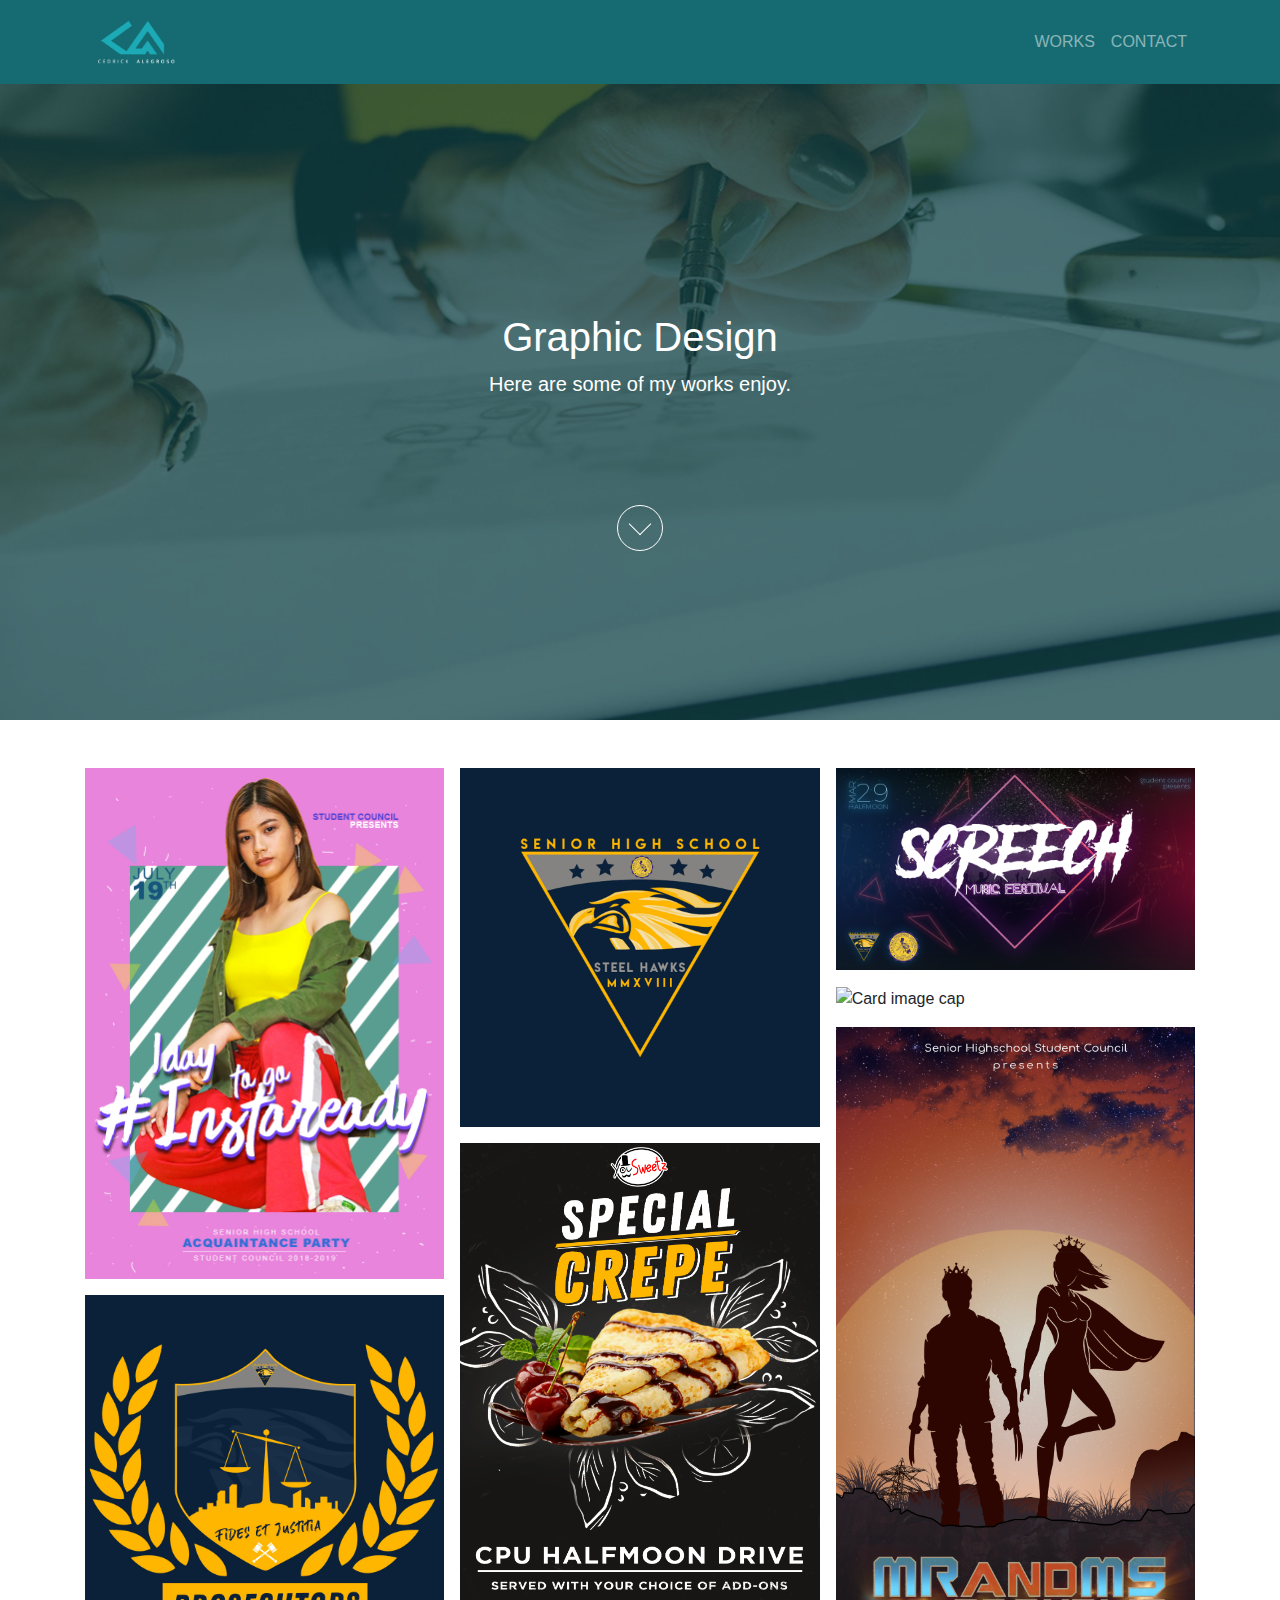
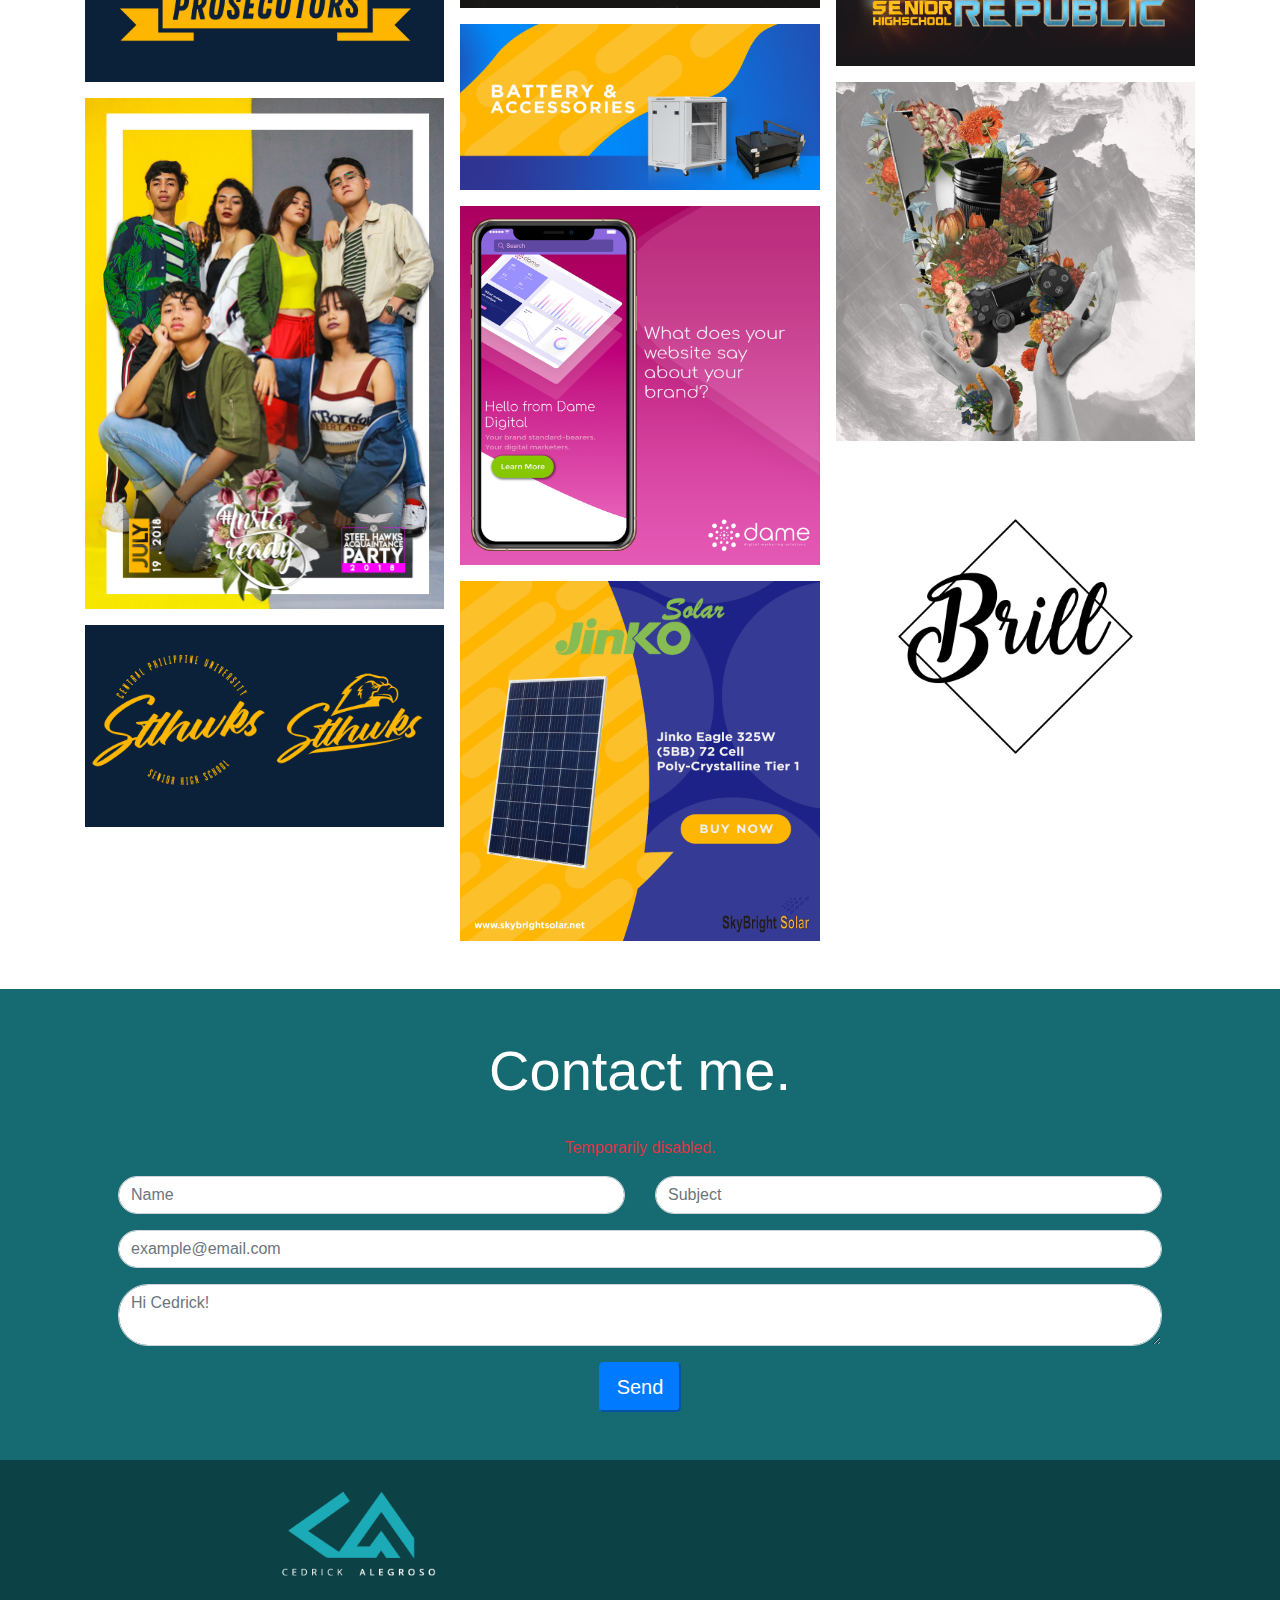
==== graphicdesign.html @ 07e360fe "+ subpages" ====
<!DOCTYPE HTML>

<html>

<head>
  <meta http-equiv="Content-Type" content="text/html; charset=UTF-8" />
  <meta name="viewport" content="width=device-width, initial-scale=1.0">
    <title>Itsdancedrick</title>
    
    <!--- Bootstrap -->
    <link rel="stylesheet" href="https://stackpath.bootstrapcdn.com/bootstrap/4.3.1/css/bootstrap.min.css" integrity="sha384-ggOyR0iXCbMQv3Xipma34MD+dH/1fQ784/j6cY/iJTQUOhcWr7x9JvoRxT2MZw1T" crossorigin="anonymous">

    <!--- custom styling -->
    <link rel="stylesheet" href="./style.css" >

    <!--- custom styling -->
    <link rel="stylesheet" href="./navbar.css" >

    <link rel="stylesheet" href="https://use.fontawesome.com/releases/v5.8.1/css/all.css" integrity="sha384-50oBUHEmvpQ+1lW4y57PTFmhCaXp0ML5d60M1M7uH2+nqUivzIebhndOJK28anvf" crossorigin="anonymous">
</head>

<body>

	
	<div id="masthead-graphic">

         <!-- Navigation -->
  <nav class="navbar navbar-expand-lg navbar-dark fixed-top " id="mainNav">
        <div class="container">
          <a class="navbar-brand js-scroll-trigger" href="./index.html"><img  id="brand" src="./logo.png"/></a>
          <button class="navbar-toggler navbar-toggler-right" type="button" data-toggle="collapse" data-target="#navbarResponsive" aria-controls="navbarResponsive" aria-expanded="false" aria-label="Toggle navigation">
            Menu
            <i class="fas fa-bars"></i>
          </button>
          <div class="collapse navbar-collapse" id="navbarResponsive">
            <ul class="navbar-nav text-uppercase ml-auto">
              <li class="nav-item">
                <a class="nav-link js-scroll-trigger" href="#works">Works</a>
              </li>
              <li class="nav-item">
                <a class="nav-link js-scroll-trigger" href="#contact">Contact</a>
              </li>
         
            </ul>
          </div>
        </div>
      </nav>

          
            <div class="container h-100">
                    <div  id="masthead-text" class="row h-100 align-items-center text-white p-5">
                       <div class="col-md-12 text-center">
                  <h1 class="font-weight-light"><h1> Graphic Design </h1>
                  <p class="lead minimal" > 
                      
                     Here are some of my works enjoy. 

                    </p>

                    <section id="section02" class="demo">
                       
                        <a  class="js-scroll-trigger" href="#works"><span></span></a>
                      </section>

                      </div>
                   </div>
                </div>
               </div>
            </div>          
                  

    </div>

<section id="works">


    <div class="container mt-5 mb-5">
 <!-- Grid row -->
 <div class="row">

      
      </div>
      <!-- Grid row -->
      
      <!-- Grid row -->
      <div class="gallery" id="gallery">
      
        <!-- Grid column -->
        <div class="mb-3 pics animation all 2">
          <img class="img-fluid" src="./images/horizontal1.jpg" alt="Card image cap">
        </div>
        <!-- Grid column -->
      
        <!-- Grid column -->
        <div class="mb-3 pics animation all 1">
          <img class="img-fluid" src="./images/vertical1.jpg" alt="Card image cap">
        </div>
        <!-- Grid column -->
      
        <!-- Grid column -->
        <div class="mb-3 pics animation all 1">
          <img class="img-fluid" src="./images/horizontal2.jpg" alt="Card image cap">
        </div>
        <!-- Grid column -->
      
        <!-- Grid column -->
        <div class="mb-3 pics animation all 2">
          <img class="img-fluid" src="./images/vertical2.png" alt="Card image cap">
        </div>
        <!-- Grid column -->
      
        <!-- Grid column -->
        <div class="mb-3 pics animation all 2">
          <img class="img-fluid"src="./images/vertical3.jpg"  alt="Card image cap">
        </div>
        <!-- Grid column -->
      
        <!-- Grid column -->
        <div class="mb-3 pics animation all 1">
          <img class="img-fluid" src="./images/horizontal3.png" alt="Card image cap">
        </div>
        <!-- Grid column -->

          <!-- Grid column -->
          <div class="mb-3 pics animation all 1">
                <img class="img-fluid" src="./images/vertical4.png" alt="Card image cap">
              </div>
              <!-- Grid column -->
      

              
          <!-- Grid column -->
          <div class="mb-3 pics animation all 1">
                <img class="img-fluid" src="./images/horizontal5.png" alt="Card image cap">
              </div>
              <!-- Grid column -->

               <!-- Grid column -->
          <div class="mb-3 pics animation all 1">
                <img class="img-fluid" src="./images/square1.png" alt="Card image cap">
              </div>
              <!-- Grid column -->

                 <!-- Grid column -->
          <div class="mb-3 pics animation all 1">
                <img class="img-fluid" src="./images/vertical6.png" alt="Card image cap">
              </div>
              <!-- Grid column -->

                    <!-- Grid column -->
          <div class="mb-3 pics animation all 1">
                <img class="img-fluid" src="./images/vertical7.png" alt="Card image cap">
              </div>
              <!-- Grid column -->

                      <!-- Grid column -->
          <div class="mb-3 pics animation all 1">
                <img class="img-fluid" src="./images/horizontal6.png" alt="Card image cap">
              </div>
              <!-- Grid column -->

                            <!-- Grid column -->
          <div class="mb-3 pics animation all 1">
                <img class="img-fluid" src="./images/horizontal7.jpg" alt="Card image cap">
              </div>
              <!-- Grid column -->

                              <!-- Grid column -->
          <div class="mb-3 pics animation all 1">
                <img class="img-fluid" src="./images/square2.png" alt="Card image cap">
              </div>
              <!-- Grid column -->



      </div>
      <!-- Grid row -->
	

    </div>
</section>


    
<section id="contact">
        <div class="container">
          <div class="row">
            <div class="col-md-12 p-5">
              <h1 class="display-4 text-center text-white"> Contact me. </h1>
              <br />
              <p class="text-danger text-center"> Temporarily disabled. </p>
            
              <form>
                
                  <div class="row">
                      <div class="col-md-6">
                          <div class="form-group">
                              <input type="text" class="form-control" placeholder="Name">
                              </div>
                      </div>
                      <div class="col-md-6">
                          <div class="form-group">
                              <input type="text" class="form-control" placeholder="Subject">
                              </div>
                        </div>
                    </div>
      
                    <div class="row">
                        <div class="col-md-12">
                            <div class="form-group">
                                <input type="email" class="form-control" placeholder="example@email.com">
                                </div>
                          </div>
                    </div>
      
                    <div class="row">
                        <div class="col-md-12">
                            <div class="form-group">
                                <textarea type="text" class="form-control" placeholder="Hi Cedrick!"></textarea>
                                </div>
                          </div>
                    </div>
      
                    <div class="row ">
                      <div class="col-md-12 text-center">
                          <button class="btn-lg btn-primary"> Send </button>
                      </div>
                      
                    </div>
              
              </form>
            </div>
          </div>
        </div>
      </section>
        
         
          <section id="footer">
           
             <div class="container text-center p-3">
                <div class="row">
               <div class="col-md-6">
                <img src="./logo.png" style="width:200px" />
               </div>
               <div class="col-md-6">
      
                  <div class="container h-100">
                      <div class="row h-100 align-items-center">
                          <div class="col-md-12 text-center mt-3">
                              <ul>
                                 
                                  <li> <i class="fab fa-facebook"></i></li>
                                 
                                  <li> <i class="fab fa-linkedin"></i></li>
                                  <li> <i class="fab fa-twitter"></i></li>
                                  <li> <i class="fab fa-github"></i></li>
                                </ul>
                      </div>
                      </div>
                  </div>
                  </div>
                </div>
      
                 
              
                 </div>
               
             </div>
           </div>
        </section>
 
        

</body>



  <!-- Bootstrap core JavaScript -->
  <script src="https://blackrockdigital.github.io/startbootstrap-agency/vendor/jquery/jquery.min.js"></script>
  <script src="https://blackrockdigital.github.io/startbootstrap-agency/vendor/bootstrap/js/bootstrap.bundle.min.js"></script>

  <!-- Plugin JavaScript -->
  <script src="https://blackrockdigital.github.io/startbootstrap-agency/vendor/jquery-easing/jquery.easing.min.js"></script>



  <!-- Custom scripts for this template -->
  <script src="https://blackrockdigital.github.io/startbootstrap-agency/js/agency.min.js"></script>

</html>
---- style.css ----
html, body {
    width: 100vw;
    overflow-x: hidden;
}
#masthead
{
    height: 100vh;
    background-image:url('./bg.png');
    background-size: cover;
    background-repeat: no-repeat;
}

#masthead-graphic
{
    height: 80vh;
    background-image:url('./bggraphic.png');
    background-size: cover;
    background-repeat: no-repeat;
}

#masthead-webdev
{
    height: 80vh;
    background-image:url('./bgwebdev.png');
    background-size: cover;
    background-repeat: no-repeat;
}


.graphic-image
{
    width: 100%;
}

.skill-box{
    background-color: #F7F7F7;
    height: 50vh;
    -webkit-transition: all 0.5s ease;
    -moz-transition: all 0.5s ease;
    -o-transition: all 0.5s ease;
    transition: all 0.5s ease;
}

.hidden-text {
    display: none;
    color:black;
}

.hidden-text:hover {
    display: block;
}

#box0:hover {
    -webkit-transition: all 0.5s ease;
    -moz-transition: all 0.5s ease;
    -o-transition: all 0.5s ease;
    transition: all 0.5s ease;
    background-image:url('./webdev.png');
  color: white;
  
}

#box0:hover .hidden-text{
    -webkit-transition: all 0.5s ease;
    -moz-transition: all 0.5s ease;
    -o-transition: all 0.5s ease;
    transition: all 0.5s ease;
  display: block;
  color:white;
  text-decoration: none;
}

#box1:hover{
    -webkit-transition: all 0.5s ease;
    -moz-transition: all 0.5s ease;
    -o-transition: all 0.5s ease;
    transition: all 0.5s ease;
    background-image:url('./graphic.png');
  color: white;
}

#box1:hover .hidden-text{
    -webkit-transition: all 0.5s ease;
    -moz-transition: all 0.5s ease;
    -o-transition: all 0.5s ease;
    transition: all 0.5s ease;
  display: block;
  color:white;
  text-decoration: none;
}

#box2:hover{
    -webkit-transition: all 0.5s ease;
    -moz-transition: all 0.5s ease;
    -o-transition: all 0.5s ease;
    transition: all 0.5s ease;
    background-image:url('./film.png');
    color: white;
}
  
#box3:hover{
    -webkit-transition: all 0.5s ease;
    -moz-transition: all 0.5s ease;
    -o-transition: all 0.5s ease;
    transition: all 0.5s ease;
    background-image:url('./game.png');
    color: white;
}
  


#brand
{
    width: 100px;
}

.lead-sm
{
    font-size: 1rem;
    font-weight: 300;
}

#skills {
    background-color: #F7F7F7;
}

#myskills {
    background-color: #F7F7F7;
}

#brands ul li {
  display: inline;
  text-decoration: none;
  list-style-type: none;
}

.worked-brands li img{
    -webkit-transition: all 0.5s ease;
    -moz-transition: all 0.5s ease;
    -o-transition: all 0.5s ease;
    transition: all 0.5s ease;
    width: 100px;
    -webkit-filter: grayscale(100%); /* Safari 6.0 - 9.0 */
    filter: grayscale(100%);
}

.worked-brands li img:hover{
    -webkit-transition: all 0.5s ease;
    -moz-transition: all 0.5s ease;
    -o-transition: all 0.5s ease;
    transition: all 0.5s ease;
    width: 100px;
    -webkit-filter: grayscale(0%); /* Safari 6.0 - 9.0 */
    filter: grayscale(0%);
}

.carousel-content {
    color:black;
    display:flex;
    align-items:center;
}

#text-carousel {
  width: 100%;
  height: auto;
  padding: 50px;
}

#contact {
    background-color: #166b72;
}

#footer  {
    height: 100%;
    background-color: #0c4145;
}


#footer  ul li  {
    text-decoration: none;
    list-style-type: none;
    display: inline;
}

#footer  ul li i  {
  color: white;
  font-size: 40px;
  margin: 10px;
}

.longheadline
{
    font-optical-sizing: 1.0rem !important;
    font-weight: 300 !important;
}

.form-control
{
    border-radius: 30px 30px 30px 30px;
}

.toollang li
{
 display: inline;
 text-decoration: none;
 list-style-type: none;
}


.toollang li img
{
    -webkit-transition: all 0.5s ease;
    -moz-transition: all 0.5s ease;
    -o-transition: all 0.5s ease;
    transition: all 0.5s ease;
    width: 50px;
    -webkit-filter: grayscale(100%); /* Safari 6.0 - 9.0 */
    filter: grayscale(100%);

}

.toollang li img:hover
{
    -webkit-transition: all 0.5s ease;
    -moz-transition: all 0.5s ease;
    -o-transition: all 0.5s ease;
    transition: all 0.5s ease;
    -webkit-filter: grayscale(0%); /* Safari 6.0 - 9.0 */
    filter: grayscale(0%);

}

#section02 a {
    padding-top: 60px;
  }
  #section02 a span {
    position: absolute;
    top: 200px;
    left: 50%;
    width: 46px;
    height: 46px;
    margin-left: -23px;
    border: 1px solid #fff;
    border-radius: 100%;
    box-sizing: border-box;
  }
  #section02 a span::after {
    position: absolute;
    top: 50%;
    left: 50%;
    content: '';
    width: 16px;
    height: 16px;
    margin: -12px 0 0 -8px;
    border-left: 1px solid #fff;
    border-bottom: 1px solid #fff;
    -webkit-transform: rotate(-45deg);
    transform: rotate(-45deg);
    box-sizing: border-box;
  }

  
  .gallery {
    -webkit-column-count: 3;
    -moz-column-count: 3;
    column-count: 3;
    -webkit-column-width: 33%;
    -moz-column-width: 33%;
    column-width: 33%; }
    .gallery .pics {
    -webkit-transition: all 350ms ease;
    transition: all 350ms ease; }
    .gallery .animation {
    -webkit-transform: scale(1);
    -ms-transform: scale(1);
    transform: scale(1); }
    
    @media (max-width: 450px) {
    .gallery {
    -webkit-column-count: 1;
    -moz-column-count: 1;
    column-count: 1;
    -webkit-column-width: 100%;
    -moz-column-width: 100%;
    column-width: 100%;
    }
    }
    
    @media (max-width: 400px) {
    .btn.filter {
    padding-left: 1.1rem;
    padding-right: 1.1rem;
    }
    }
  
/* 
  ##Device = Most of the Smartphones Mobiles (Portrait)
  ##Screen = B/w 320px to 479px
*/

@media (min-width: 320px) and (max-width: 480px) {

    #skills{
        height: 120vh;
    }
  #box0{
      height: 30vh;
  }

  #box1{
    height: 30vh;
}


#box2{
    height: 30vh;
}


#box3{
    height: 30vh;
}

  
#carouselContent p {
    font-size: 1rem;
}

.worked-brands {
    margin-left: -50px;
}
  
    
}
---- navbar.css ----
.navbar
{
    background-color: #166b72;
}
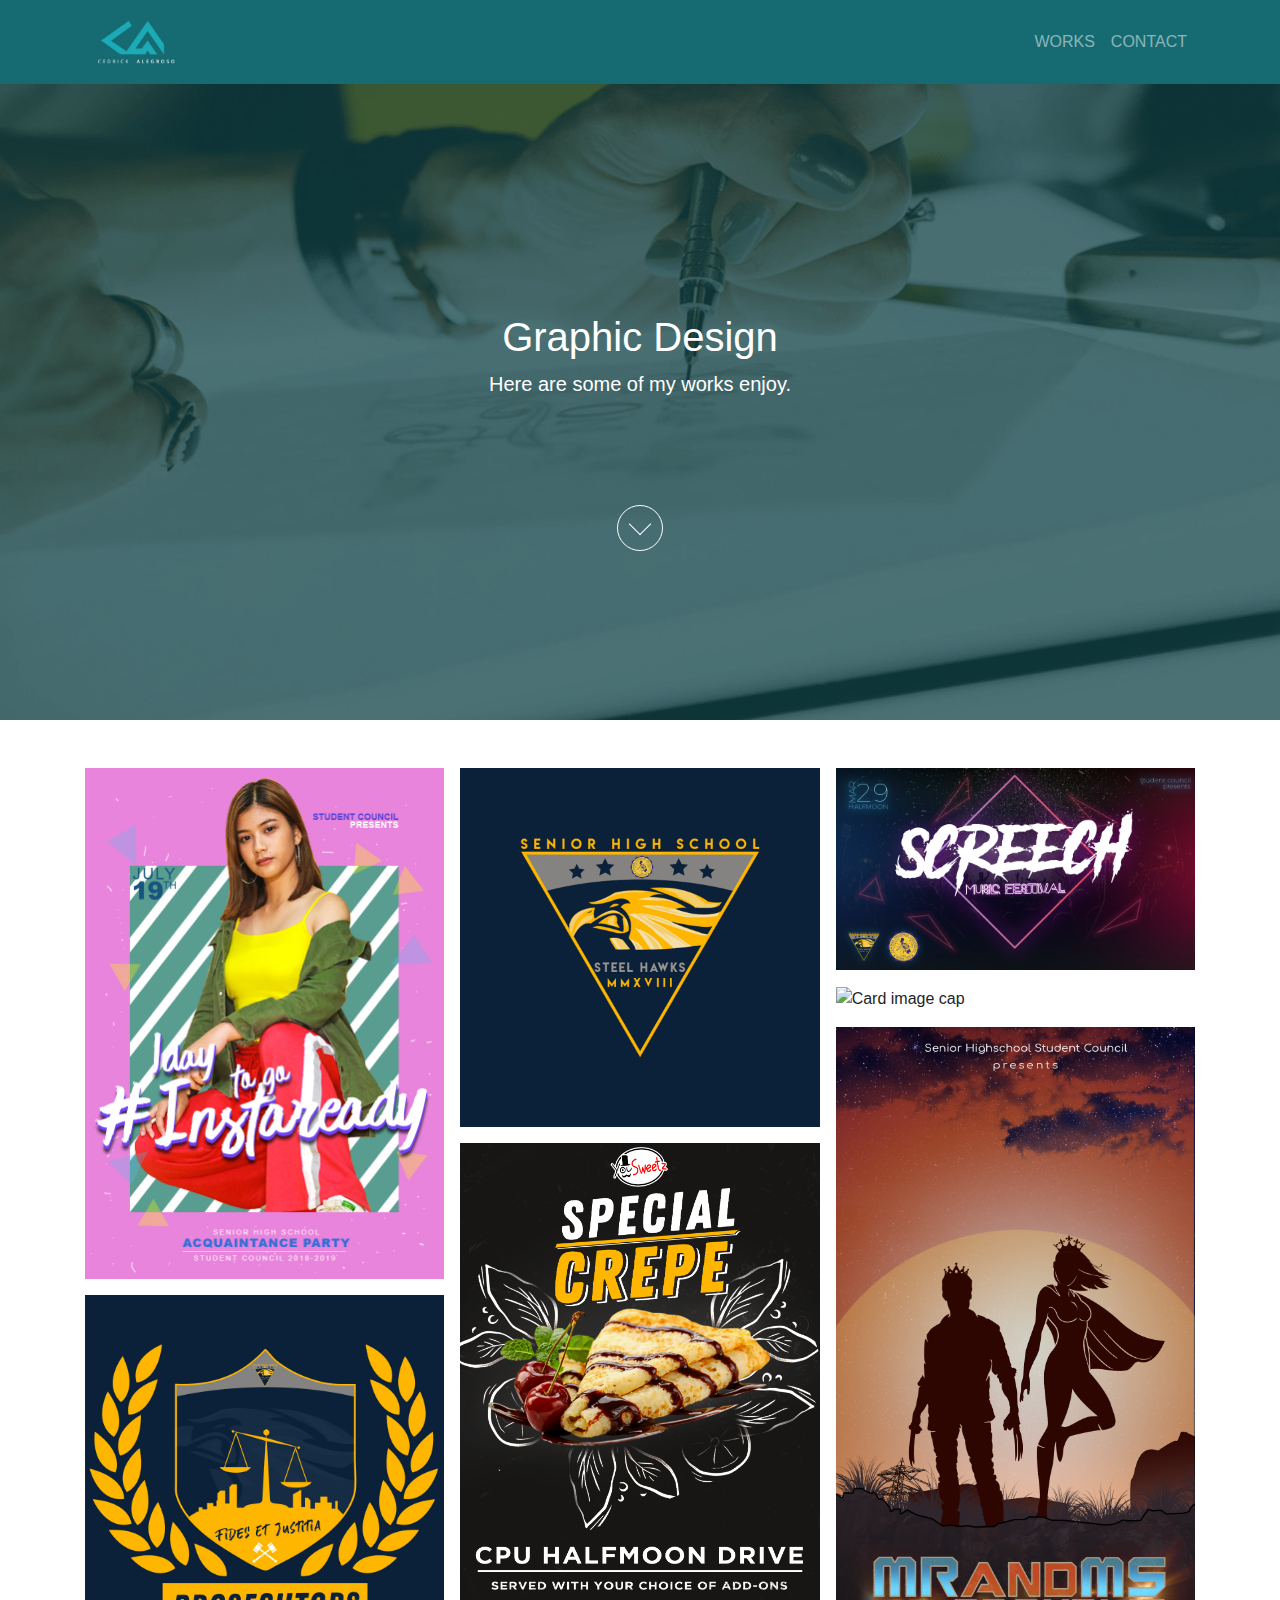
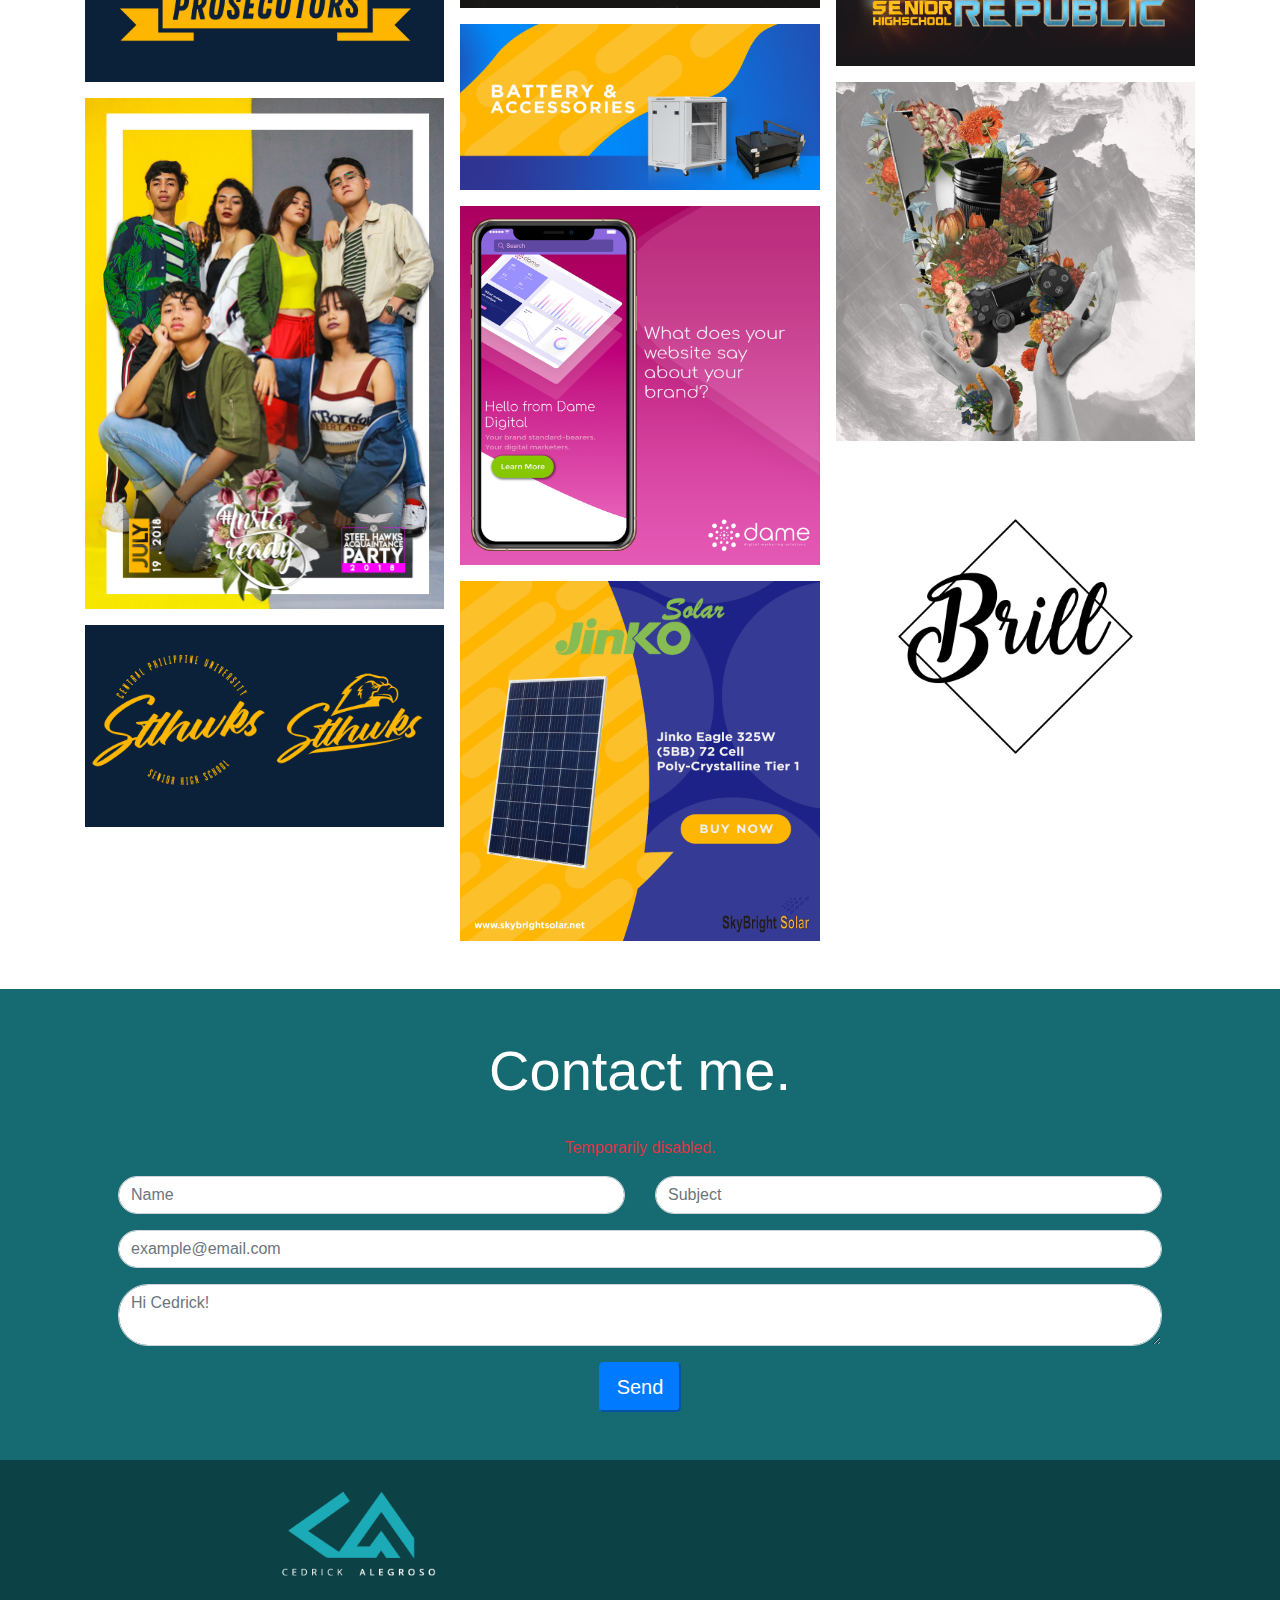
==== commit 77044f31: "+ social accounts" ====
--- a/graphicdesign.html
+++ b/graphicdesign.html
@@ -17,6 +17,12 @@
     <link rel="stylesheet" href="./navbar.css" >
 
     <link rel="stylesheet" href="https://use.fontawesome.com/releases/v5.8.1/css/all.css" integrity="sha384-50oBUHEmvpQ+1lW4y57PTFmhCaXp0ML5d60M1M7uH2+nqUivzIebhndOJK28anvf" crossorigin="anonymous">
+
+    
+    <link rel="shortcut icon" type="image/png" href="./logo.png"/>
+<link rel="shortcut icon" type="image/png" href="./logo.png"/>
+
+
 </head>
 
 <body>
@@ -72,6 +78,7 @@
     </div>
 
 <section id="works">
+  
 
 
     <div class="container mt-5 mb-5">
--- a/style.css
+++ b/style.css
@@ -127,6 +127,10 @@
 #myskills {
     background-color: #F7F7F7;
 }
+
+#peoplesay {
+    height: 50vh;
+  }
 
 #brands ul li {
   display: inline;
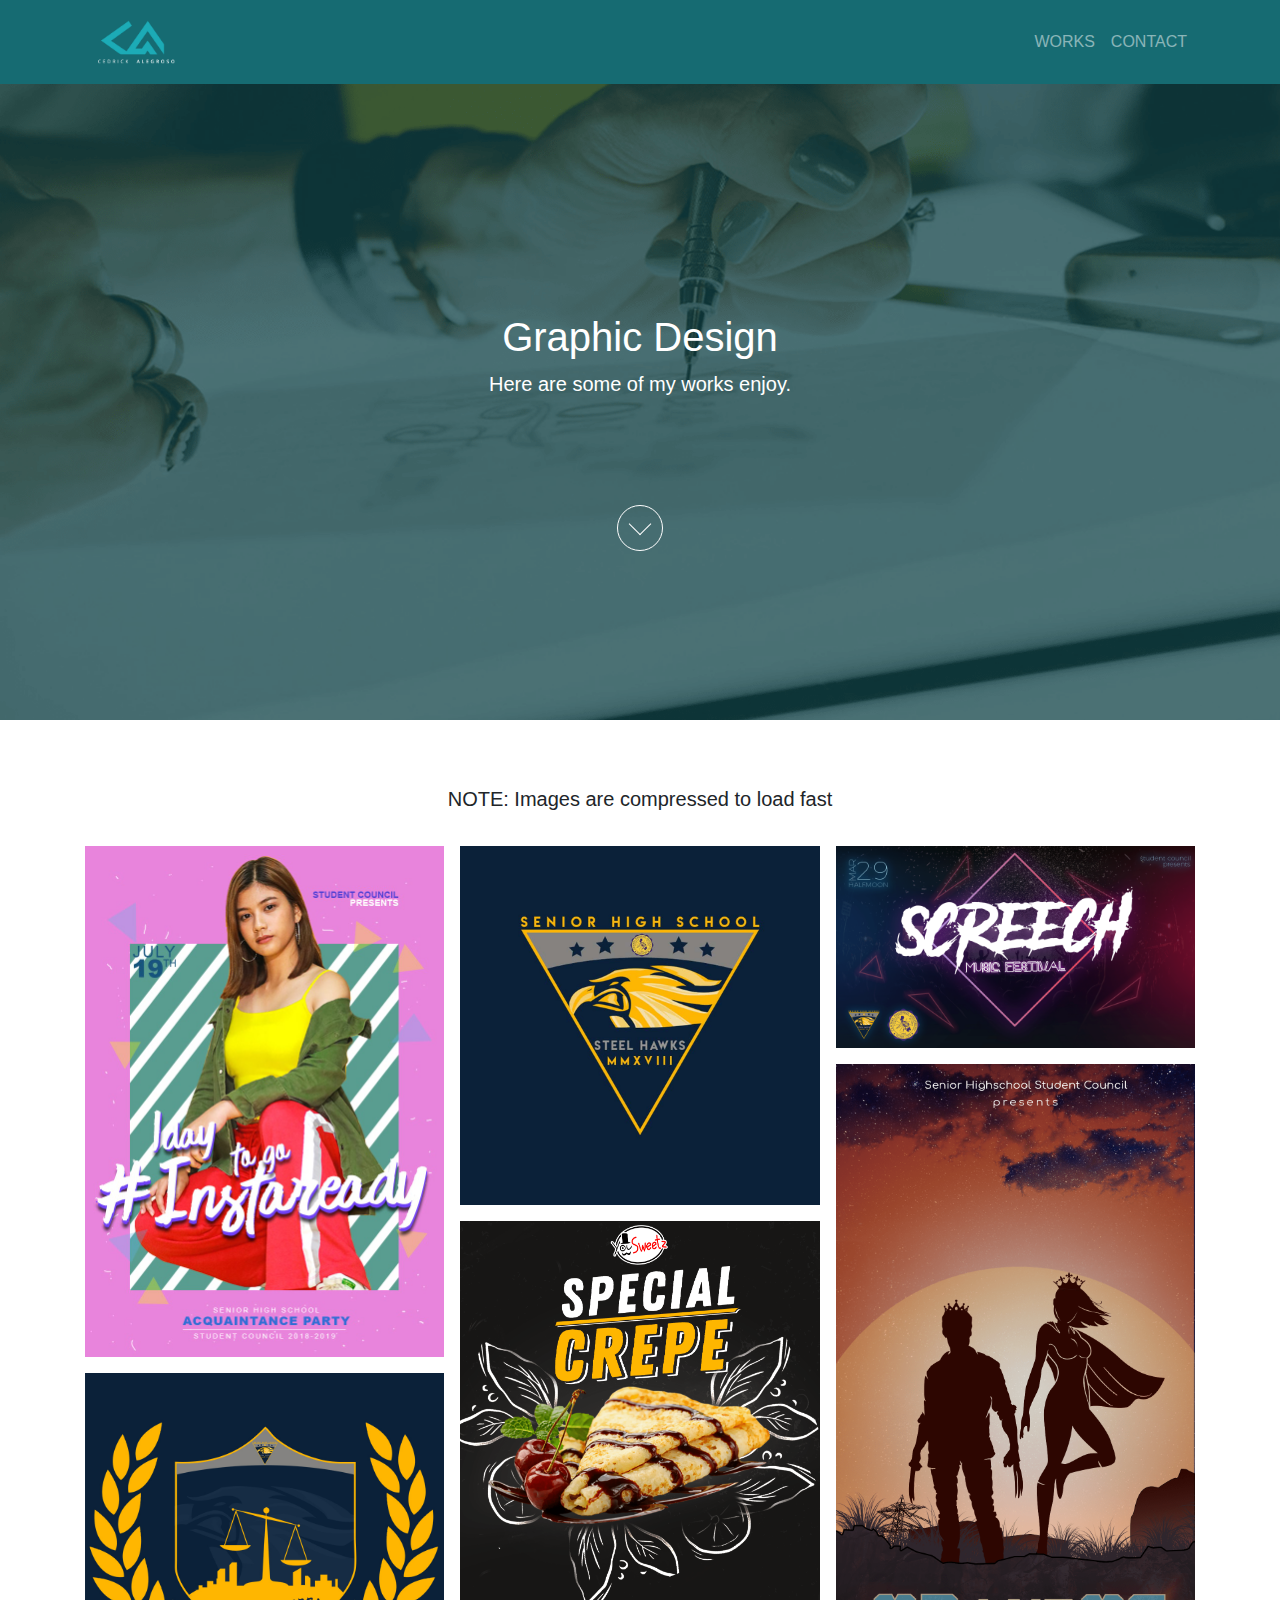
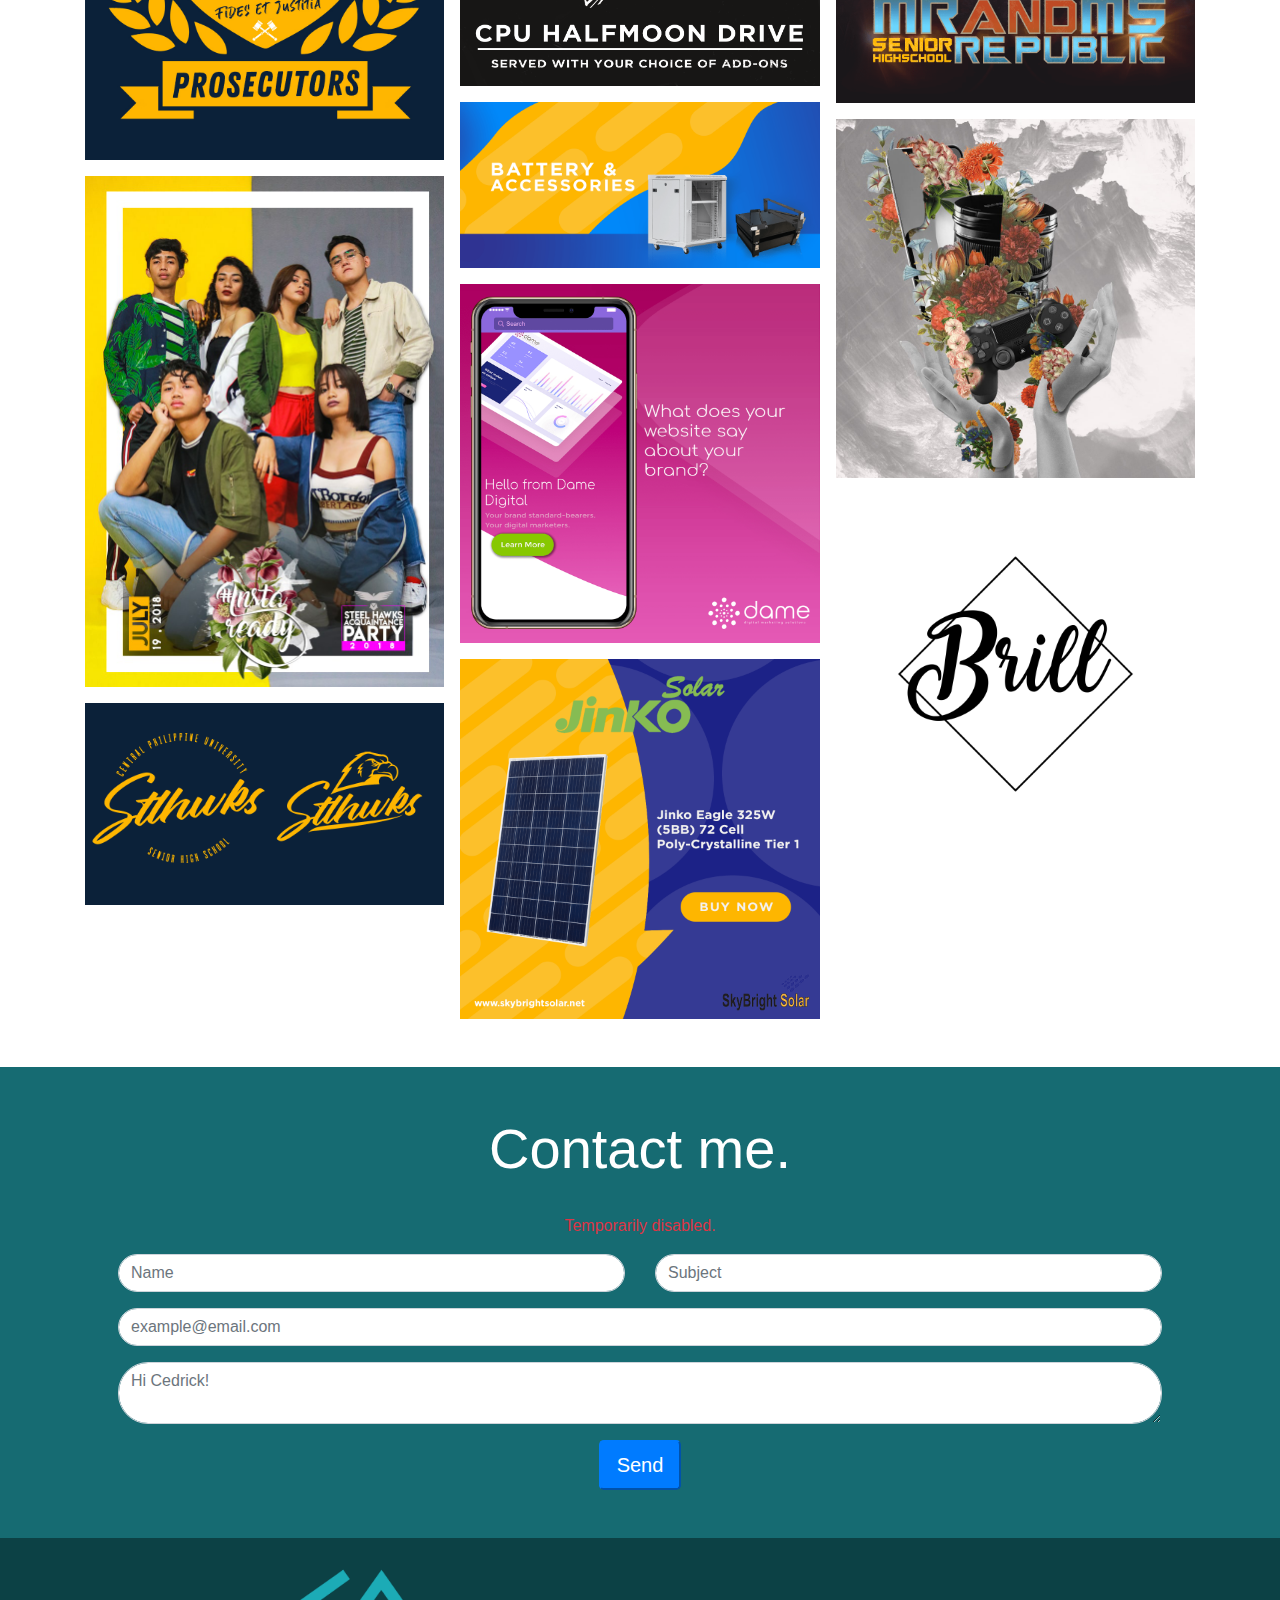
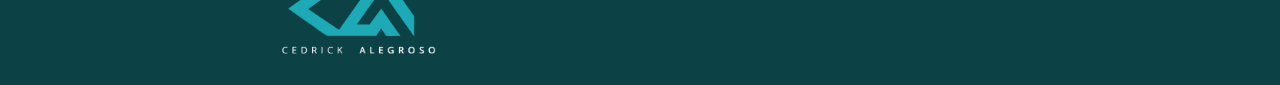
==== commit 16365db2: "+ compressed images" ====
--- a/graphicdesign.html
+++ b/graphicdesign.html
@@ -78,10 +78,13 @@
     </div>
 
 <section id="works">
+
+ 
   
 
 
     <div class="container mt-5 mb-5">
+        <p class="lead text-center p-3"> NOTE: Images are compressed to load fast </p>
  <!-- Grid row -->
  <div class="row">
 
@@ -154,11 +157,7 @@
               </div>
               <!-- Grid column -->
 
-                    <!-- Grid column -->
-          <div class="mb-3 pics animation all 1">
-                <img class="img-fluid" src="./images/vertical7.png" alt="Card image cap">
-              </div>
-              <!-- Grid column -->
+              
 
                       <!-- Grid column -->
           <div class="mb-3 pics animation all 1">
